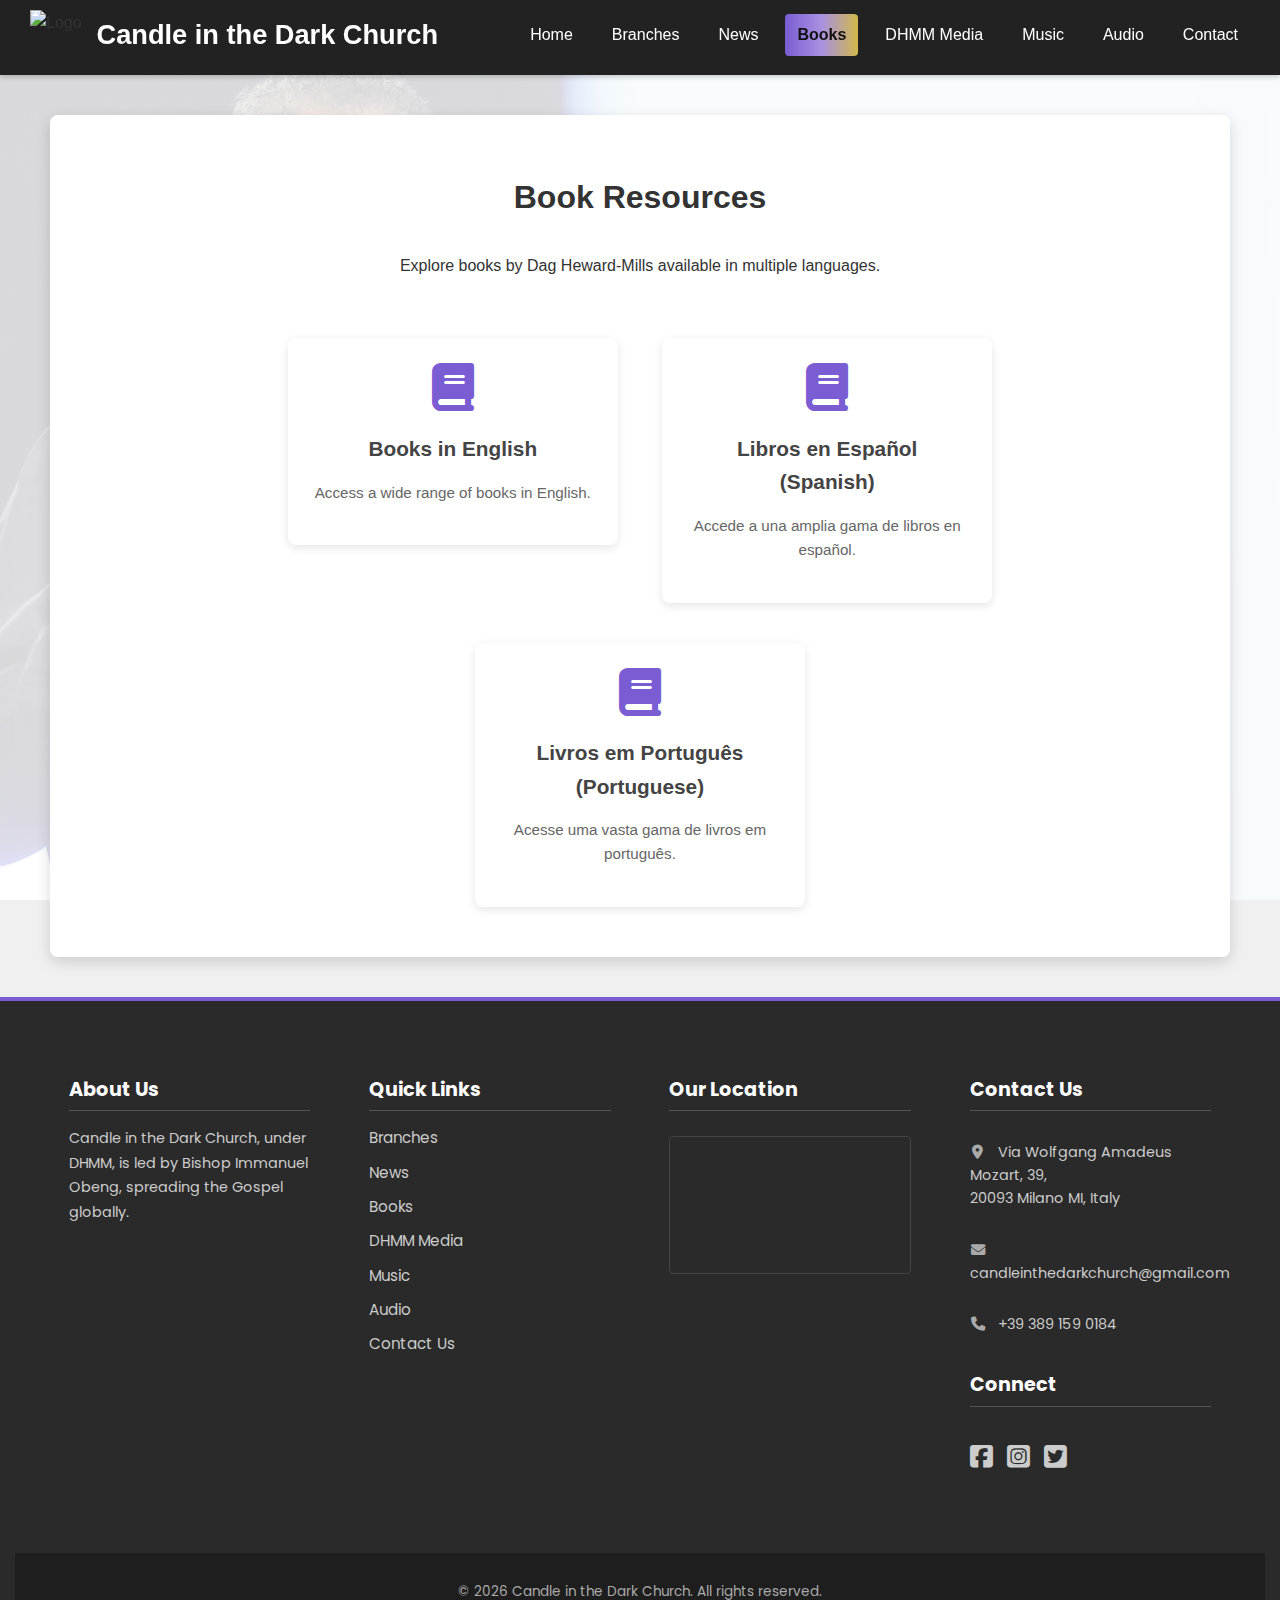
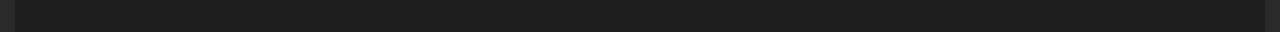
==== books.html @ d2d39b15 "Create books.html" ====
<!DOCTYPE html>
<html lang='en'>
<head>
    <meta charset='UTF-8'>
    <meta name='viewport' content='width=device-width, initial-scale=1.0'>
    <title>Book Resources - Candle in the Dark Church</title> <link rel="stylesheet" href="https://cdnjs.cloudflare.com/ajax/libs/font-awesome/6.4.0/css/all.min.css">
    <link rel="preconnect" href="https://fonts.googleapis.com">
    <link rel="preconnect" href="https://fonts.gstatic.com" crossorigin>
    <link href="https://fonts.googleapis.com/css2?family=Poppins:wght@400;500;600&family=Segoe+UI:wght@400;600&display=swap" rel="stylesheet">
    <link rel="stylesheet" href="style.css"> <style>
        /* Renamed classes for better semantics */
        .resource-links-container {
            text-align: center;
        }
        .resource-link-item {
            display: inline-block; /* Or block with margin auto */
            margin: 20px;
            padding: 25px;
            background-color: #fff;
            border-radius: 8px;
            box-shadow: 0 3px 10px rgba(0,0,0,0.1);
            transition: transform 0.3s ease, box-shadow 0.3s ease;
            width: 280px; /* Fixed width */
            text-decoration: none;
            color: #333;
            vertical-align: top; /* Align items nicely if they wrap */
        }
        .resource-link-item:hover {
            transform: translateY(-5px);
            box-shadow: 0 6px 15px rgba(0,0,0,0.15);
        }
        .resource-link-item i {
            font-size: 3rem;
            color: #7a5dd3; /* Kept original color, change if desired */
            margin-bottom: 15px;
            display: block;
        }
        .resource-link-item h3 {
            font-size: 1.3rem;
            margin-bottom: 10px;
            color: #444;
        }
        .resource-link-item p {
            font-size: 0.95rem;
            color: #666;
        }
    </style>
</head>
<body>
    <header>
        <div class="menu_left-section">
          <img src='https://raw.githubusercontent.com/cidc1/Candle-in-the-Dark-Church/main/logo.png' alt='Logo' class='logo'>
          <h1>Candle in the Dark Church</h1>
        </div>
        <nav class="menu">
          <ul>
            <li><a href="index.html">Home</a></li>
            <li><a href="branches.html">Branches</a></li>
            <li><a href="https://udnews.org/" target="_blank">News</a></li>
            <li><a href="books.html" class="active">Books</a></li>
            <li><a href="media-links.html">DHMM Media</a></li>
            <li><a href="music.html">Music</a></li>
            <li><a href="https://dagspeaking.org/" target="_blank">Audio</a></li>
            <li><a href="contact.html">Contact</a></li>
          </ul>
        </nav>
      </header>

    <div class="page-content-area">
        <div class="page-content-container">
            <h2>Book Resources</h2> <p style="text-align: center; max-width: 700px; margin: 0 auto 40px auto;">Explore books by Dag Heward-Mills available in multiple languages.</p> <div class="resource-links-container">
                <a href="https://dagbooks.org/" target="_blank" class="resource-link-item"> <i class="fas fa-book"></i> <h3>Books in English</h3> <p>Access a wide range of books in English.</p> </a>

                <a href="https://daglibros.org/" target="_blank" class="resource-link-item"> <i class="fas fa-book"></i> <h3>Libros en Español (Spanish)</h3> <p>Accede a una amplia gama de libros en español.</p> </a>

                <a href="https://daglivros.org/" target="_blank" class="resource-link-item"> <i class="fas fa-book"></i> <h3>Livros em Português (Portuguese)</h3> <p>Acesse uma vasta gama de livros em português.</p> </a>
            </div>

        </div>
    </div>

    <footer>
        <div class="row primary">
            <div class="column about">
            <h3>About Us</h3>
            <p>
                Candle in the Dark Church, under DHMM, is led by Bishop Immanuel Obeng, spreading the Gospel globally.
            </p>
            </div>
            <div class="column">
            <h3>Quick Links</h3>
            <ul class="footer-links">
                <li><a href="branches.html">Branches</a></li>
                 <li><a href="https://udnews.org/" target="_blank">News</a></li>
                <li><a href="books.html">Books</a></li>
                <li><a href="media-links.html">DHMM Media</a></li>
                <li><a href="music.html">Music</a></li>
                <li><a href="https://dagspeaking.org/" target="_blank">Audio</a></li>
                <li><a href="contact.html">Contact Us</a></li>
              </ul>
            </div>
            <div class="column map-column">
            <h3>Our Location</h3>
            <div class="map-responsive">
                <iframe src="https://www.google.com/maps/embed?pb=!1m18!1m12!1m3!1d2796.337470107919!2d9.27891521555678!3d45.52891297910146!2m3!1f0!2f0!3f0!3m2!1i1024!2i768!4f13.1!3m3!1m2!1s0x4786c799a6b1c6d7%3A0xf1d1a08f35a1841a!2sVia%20Wolfgang%20Amadeus%20Mozart%2C%2039%2C%2020093%20Cologno%20Monzese%20MI%2C%20Italy!5e0!3m2!1sen!2sus!4v1678886150123!5m2!1sen!2sus" width="600" height="450" style="border:0;" allowfullscreen="" loading="lazy" referrerpolicy="no-referrer-when-downgrade"></iframe>
              </div>
            </div>
            <div class="column contact">
            <h3>Contact Us</h3>
              <p><i class="fas fa-map-marker-alt"></i> Via Wolfgang Amadeus Mozart, 39,<br> 20093 Milano MI, Italy</p>
              <p><i class="fas fa-envelope"></i> candleinthedarkchurch@gmail.com</p>
              <p><i class="fas fa-phone"></i> +39 389 159 0184</p>
              <h3>Connect</h3>
              <div class="social">
               <a href="https://www.facebook.com/candleinthedarkhq" target="_blank" title="Facebook"><i class="fab fa-facebook-square"></i></a>
               <a href="https://www.instagram.com/cidc.hq/?igsh=czhpaGxpNmQ0bGli" target="_blank" title="Instagram"><i class="fab fa-instagram-square"></i></a>
               <a href="https://x.com/i/flow/login?redirect_after_login=%2FCIDCHQ" target="_blank" title="Twitter/X"><i class="fab fa-twitter-square"></i></a>
              </div>
            </div>
          </div>
        <div class="row copyright">
          <p>© <script>document.write(new Date().getFullYear())</script> Candle in the Dark Church. All rights reserved.</p>
        </div>
      </footer>
</body>
</html>
---- style.css ----
/* Base Styles */
body {
  font-family: 'Segoe UI', Tahoma, Geneva, Verdana, sans-serif; /* Modern font stack */
  background-color: #f0f0f0; /* Slightly lighter grey */
  color: #333;
  margin: 0;
  padding: 0;
  overflow-x: hidden;
  font-size: 16px;
  line-height: 1.6; /* Default line height */
}

/* --- Header --- */
header {
  display: flex;
  justify-content: space-between;
  align-items: center;
  flex-wrap: wrap; /* Allow wrapping */
  background-color: #222;
  padding: 10px 30px; /* Increased horizontal padding */
  box-shadow: 0 2px 5px rgba(0,0,0,0.2);
  position: sticky; /* Make header sticky */
  top: 0;
  z-index: 1000; /* Ensure header stays on top */
}
.menu_left-section {
  display: flex;
  align-items: center;
  margin-bottom: 5px; /* Space when wrapping */
}
header img.logo {
  height: 50px;
  margin-right: 15px;
}
header h1 {
  margin: 0;
  font-size: 1.7rem; /* Responsive font size */
  color: #fff;
  font-weight: 600;
  line-height: 1.2;
}

/* Navigation Menu */
.menu ul {
  list-style: none;
  margin: 0;
  padding: 0;
  display: flex;
  flex-wrap: wrap; /* Allow menu items to wrap */
  align-items: center; /* Vertically align items */
  justify-content: center; /* Center items when wrapping */
}
.menu ul li {
  margin-left: 15px; /* Slightly more space */
  margin-bottom: 5px; /* Space for wrapped items */
}
.menu ul li a {
  text-decoration: none;
  color: #fff;
  font-size: 1rem;
  padding: 10px 12px; /* More padding */
  border-radius: 4px;
  transition: background-color 0.3s ease, color 0.3s ease;
  display: inline-block;
  line-height: 1.4;
  font-weight: 500;
}
.menu ul li a:hover, .menu ul li a.active { /* Style for active page */
  background: linear-gradient(to right, #7a5dd3, #a891e1, #d1b84a);
  color: #111; /* Darker text on hover */
  font-weight: 600;
}

/* --- Hero Banner (Church Banner) --- */
.church-banner {
  width: 100%;
  height: 80vh; /* Use viewport height, minimum 600px */
  min-height: 600px;
  max-height: 850px; /* Limit max height */
  background-image: linear-gradient(rgba(0, 0, 0, 0.3), rgba(0, 0, 0, 0.1)), url('https://raw.githubusercontent.com/cidc1/Candle-in-the-Dark-Church/main/banner.jpg'); /* Added subtle overlay */
  background-size: cover;
  background-position: center center;
  position: relative; /* Needed for absolute positioning of children */
  display: flex;
  justify-content: flex-start;
  align-items: flex-end;
  padding: 30px; /* Base padding */
  box-sizing: border-box;
  color: #fff; /* Default text color for banner content */
  overflow: hidden; /* Hide anything overflowing from absolute children */
}

/* Container within the banner (for About Us text) */
.church-banner .container {
  padding: 25px;
  background-color: rgba(0, 0, 0, 0.6); /* Darker overlay for text readability */
  margin: 0; /* Reset margin */
  max-width: 50%; /* Limit width relative to banner */
  width: auto; /* Let content determine width */
  box-shadow: 0 4px 8px rgba(0, 0, 0, 0.3);
  border-radius: 5px;
  color: #f0f0f0; /* Light text color */
  position: relative; /* Keep in flow */
  z-index: 2; /* Above banner background & bishop image */
}
.church-banner .container h2 {
  color: #fff; /* White heading */
  font-size: 2rem;
  margin-bottom: 15px;
  text-align: left;
}
.church-banner .container p {
  color: #e0e0e0; /* Slightly off-white paragraph */
  font-size: 1rem;
  line-height: 1.7;
  margin-bottom: 10px;
  text-align: left; /* Justify looked cramped */
}
.church-banner .container span { /* Style for the scripture */
    color: #ffd700; /* Golden color */
    font-weight: bold;
    font-style: italic;
}


/* Bishop Image Container */
.bishopimg-container1 {
  position: absolute;
  bottom: 0;
  right: 0;
  width: 48%; /* Adjusted width */
  max-width: 550px; /* Max size */
  z-index: 1; /* Below text container if overlapping slightly */
  line-height: 0; /* Prevent extra space below image */
}
.bishopimg1 {
  width: 100%;
  height: auto;
  display: block; /* Remove potential inline spacing */
  /* --- Style for Slideshow Transition --- */
  opacity: 1;
  transition: opacity 0.5s ease-in-out;
}

/* Theme Banner */
.theme-banner {
  width: 100%;
  height: 450px; /* Adjusted height */
  background-image: url('https://raw.githubusercontent.com/cidc1/Candle-in-the-Dark-Church/main/theme.png');
  background-size: cover;
  background-attachment: scroll; /* Keep scroll for mobile */
  background-position: center center;
  display: flex; /* Use flex for potential future content */
  align-items: center;
  justify-content: center;
}

/* General Content Container (Used on Home page below banners if needed) */
.container {
  padding: 30px;
  background-color: #ffffff; /* White background */
  margin: 30px auto; /* Center container */
  max-width: 900px;
  width: 90%;
  box-shadow: 0 3px 10px rgba(0, 0, 0, 0.1);
  border-radius: 5px;
  box-sizing: border-box;
}
.container h2 {
  text-align: center;
  margin-bottom: 20px;
  font-size: 1.8rem;
  color: #333;
}
.container p {
  font-size: 1rem;
  line-height: 1.7;
  margin-bottom: 15px;
  color: #555;
}

/* --- Page Content Area (Branches, Contact, Music, Media) --- */
.page-content-area {
    padding: 40px 20px;
    min-height: 70vh; /* Ensure content area takes up space */
    background-image: linear-gradient(rgba(255, 255, 255, 0.85), rgba(255, 255, 255, 0.85)), url('images/Bishopimg5.jpg'); /* Use the image with white overlay */
    background-size: cover;
    background-position: center center;
    background-attachment: fixed; /* Fixed background for parallax effect */
}

/* Container within the page content area */
.page-content-container {
  background-color: rgba(255, 255, 255, 0.98); /* Almost opaque white */
  padding: 30px 40px;
  max-width: 1100px;
  margin: 0 auto; /* Center */
  box-shadow: 0 5px 15px rgba(0, 0, 0, 0.15);
  border-radius: 8px;
}
.page-content-container h2 {
    font-size: 2rem;
    color: #333;
    margin-bottom: 30px;
    text-align: center;
    font-weight: 600;
}

/* Branch Grid Specific Styles */
.branch-grid {
  display: grid;
  grid-template-columns: repeat(auto-fit, minmax(250px, 1fr)); /* Responsive grid */
  gap: 25px;
  padding: 10px 0;
}
.branch-item {
  background: #fff; /* White background */
  padding: 20px;
  border-radius: 8px;
  text-align: center;
  box-shadow: 0 2px 5px rgba(0, 0, 0, 0.1);
  transition: transform 0.3s ease, box-shadow 0.3s ease;
  border: 1px solid #eee; /* Subtle border */
}
.branch-item:hover {
  transform: translateY(-5px) scale(1.02); /* Lift and slightly scale */
  box-shadow: 0 6px 15px rgba(0, 0, 0, 0.15);
  background-color: #fcfcfc;
}
.branch-item h3 {
  font-size: 1.2rem;
  font-weight: 600; /* Bolder */
  margin: 0;
  color: #444; /* Dark grey */
  line-height: 1.4;
}

/* --- Contact Page Specific Styles --- */
.contact-container {
    display: grid;
    grid-template-columns: 1fr 1fr; /* Two columns */
    gap: 40px;
    align-items: flex-start;
}
.contact-details, .contact-form-section {
    background-color: #f9f9f9; /* Light background for sections */
    padding: 25px;
    border-radius: 6px;
    box-shadow: 0 1px 4px rgba(0,0,0,0.08);
}
.contact-details h3, .contact-form-section h3 {
    margin-top: 0;
    margin-bottom: 20px;
    font-size: 1.4rem;
    color: #333;
    border-bottom: 2px solid #7a5dd3; /* Accent line */
    padding-bottom: 8px;
}
.contact-details p { margin-bottom: 15px; line-height: 1.8; font-size: 1rem; color: #555; }
.contact-details i { margin-right: 10px; color: #7a5dd3; width: 20px; text-align: center; }
.contact-map { margin-top: 20px; }

/* Basic Contact Form Styles */
.contact-form label { display: block; margin-bottom: 5px; font-weight: 600; color: #444; }
.contact-form input[type="text"],
.contact-form input[type="email"],
.contact-form textarea {
    width: 100%; padding: 12px; margin-bottom: 15px; border: 1px solid #ccc;
    border-radius: 4px; box-sizing: border-box; font-size: 1rem; font-family: inherit;
}
.contact-form textarea { height: 150px; resize: vertical; }
.contact-form button {
  font-size: 1.05rem; padding: 12px 25px; width: auto; border-radius: 5px;
  background: linear-gradient(to right, #7a5dd3, #9d84de); color: white; font-weight: bold;
  border: none; cursor: pointer; transition: background-color 0.3s ease, transform 0.2s ease; margin-top: 10px;
}
.contact-form button:hover { background: linear-gradient(to right, #6a4cc3, #8d74ce); transform: translateY(-2px); }

/* --- Music Page Specific Styles --- */
.music-links-container { text-align: center; }
.music-link-item {
    display: inline-block; margin: 20px; padding: 25px; background-color: #fff; border-radius: 8px;
    box-shadow: 0 3px 10px rgba(0,0,0,0.1); transition: transform 0.3s ease, box-shadow 0.3s ease;
    width: 280px; text-decoration: none; color: #333; vertical-align: top; /* Align items if height differs */
}
.music-link-item:hover { transform: translateY(-5px); box-shadow: 0 6px 15px rgba(0,0,0,0.15); }
.music-link-item i { font-size: 3rem; color: #7a5dd3; margin-bottom: 15px; display: block; }
.music-link-item h3 { font-size: 1.3rem; margin-bottom: 10px; color: #444; }
.music-link-item p { font-size: 0.95rem; color: #666; }

/* --- Media Links Page Specific Styles --- */
.media-content { display: flex; flex-wrap: wrap; align-items: center; gap: 40px; }
.media-links-list { list-style: none; padding: 0; margin: 0; flex: 1; min-width: 250px; }
.media-links-list li { margin-bottom: 15px; }
.media-links-list a {
    display: inline-flex; align-items: center; text-decoration: none; font-size: 1.1rem;
    color: #333; padding: 8px 12px; border-radius: 5px; transition: background-color 0.3s ease, color 0.3s ease;
}
.media-links-list a:hover { background-color: #e9e9e9; color: #000; text-decoration: none; }
.media-links-list i { font-size: 1.8rem; margin-right: 15px; width: 30px; text-align: center; }
.media-links-list .fa-facebook-square { color: #3b5998; }
.media-links-list .fa-instagram-square { color: #c32aa3; }
.media-links-list .fa-twitter-square { color: #1da1f2; }
.media-links-list .fa-youtube { color: #ff0000; }
.media-links-list .fa-tiktok { color: #000000; }
.media-links-list .fa-soundcloud { color: #ff5500; }
.media-links-list .fa-link { color: #333; } /* Default color for link icon */

.media-image-container { flex-basis: 350px; text-align: center; }
.media-image-container img { max-width: 100%; height: auto; border-radius: 8px; box-shadow: 0 4px 12px rgba(0,0,0,0.15); }


/* General Link & List Styles */
ul { list-style: none; padding: 0; margin: 0; }
li { margin-bottom: 8px; }
a { color: #6a4cc3; /* Updated link color */ text-decoration: none; transition: color 0.3s ease; }
a:hover { color: #4a2c93; text-decoration: underline; }

/* --- Footer --- */
footer {
  font-size: 0.9rem; padding: 40px 15px 0px 15px; background-color: #2a2a2a;
  color: #bbb; margin-top: 0; border-top: 4px solid #7a5dd3;
}
footer * { font-family: "Poppins", sans-serif; box-sizing: border-box; }
.row { padding: 1em 0; }
.row.primary {
  display: grid; grid-template-columns: repeat(auto-fit, minmax(250px, 1fr));
  gap: 30px; align-items: flex-start; max-width: 1200px; margin: 0 auto; padding: 1em 1em;
}
.column { width: 100%; display: flex; flex-direction: column; padding: 0 1em; margin-bottom: 20px; }
.column h3 { /* Footer headings */
  text-align: left; color: #fff; font-size: 1.2rem; white-space: normal;
  margin-bottom: 15px; padding-bottom: 5px; border-bottom: 1px solid #555;
}
.about p { text-align: left; line-height: 1.7; margin: 0; color: #ccc; font-size: 0.9rem; }

/* Footer Quick Links List */
ul.footer-links { list-style: none; padding: 0; margin: 0; }
ul.footer-links li { margin-bottom: 10px; }
ul.footer-links li a { color: #ccc; text-decoration: none; font-size: 0.95rem; transition: color 0.3s ease; }
ul.footer-links li a:hover { color: #fff; text-decoration: underline; }

.social { text-align: left; margin-top: 15px; /* Space above icons */ }
.social a { margin: 0 10px 10px 0; font-size: 26px; color: #ccc; display: inline-block; transition: color 0.3s, transform 0.3s; }
.social a:hover { color: #fff; transform: scale(1.1); text-decoration: none; }
.contact p { text-align: left; color: #ccc; font-size: 0.9rem; line-height: 1.6; }
.contact p i { margin-right: 8px; width: 16px; text-align: center; color: #aaa; } /* Footer icons subtle */
.map-responsive { overflow:hidden; padding-bottom:56.25%; position:relative; height:0; margin-top: 10px; border-radius: 4px; border: 1px solid #444; }
.map-responsive iframe{ left:0; top:0; height:100%; width:100%; position:absolute; }
.copyright { padding: 15px 10px; background-color: #1e1e1e; text-align: center; font-size: 0.85rem; color: #aaa; margin-top: 30px; width: 100%; box-sizing: border-box; }

/* --- RESPONSIVE STYLES --- */

/* Large Tablets & Small Desktops (<= 1024px) */
@media screen and (max-width: 1024px) {
  header { padding: 10px 20px; }
  header h1 { font-size: 1.6rem; }
  .menu ul li a { padding: 9px 10px; }
  .church-banner { height: auto; min-height: 550px; padding: 25px; }
  .church-banner .container { max-width: 60%; }
  .bishopimg-container1 { width: 45%; }
  .theme-banner { height: 400px; }
  .page-content-container { padding: 25px 30px; }
  .contact-container { gap: 30px; }
}

/* Tablets (<= 768px) */
@media screen and (max-width: 768px) {
  header { flex-direction: column; align-items: center; padding: 15px; }
  .menu_left-section { margin-bottom: 15px; text-align: center; }
  .menu ul { justify-content: center; }
  .menu ul li { margin: 0 5px 10px 5px; }

  .church-banner {
      height: auto; min-height: unset; padding: 40px 20px 20px 20px; flex-direction: column;
      align-items: center; text-align: center;
  }
  .church-banner .container { max-width: 90%; margin-bottom: 20px; background: rgba(0,0,0, 0.7); text-align: center; }
   .church-banner .container h2, .church-banner .container p { text-align: center; }
  .bishopimg-container1 { position: relative; width: 70%; max-width: 350px; margin: 0 auto; right: auto; bottom: auto; }
  .theme-banner { height: 300px; }
  .container { width: 95%; padding: 20px; }
  .page-content-area { padding: 30px 15px; background-attachment: scroll; }
  .page-content-container { padding: 20px; width: 95%; }
  .page-content-container h2 { font-size: 1.8rem; }
  .branch-grid { grid-template-columns: repeat(auto-fit, minmax(200px, 1fr)); gap: 20px; }
  .branch-item h3 { font-size: 1.1rem; }
  .contact-container { grid-template-columns: 1fr; gap: 30px; }
  .media-content { flex-direction: column; } /* Stack media links/image */
  .media-image-container { margin-bottom: 30px; flex-basis: auto; width: 80%; max-width: 400px; }
  .row.primary { padding: 1em 0.5em; }
  .column { padding: 0 0.5em; }
  .column h3 { font-size: 1.1rem; }
}

/* Mobile Phones (<= 480px) */
@media screen and (max-width: 480px) {
  body { font-size: 15px; }
  header { padding: 10px 15px; }
  header img.logo { height: 40px; margin-right: 10px; }
  header h1 { font-size: 1.4rem; }
  .menu ul li a { font-size: 0.9rem; padding: 8px 8px; }

  .church-banner { padding: 30px 15px 15px 15px; }
  .church-banner .container { max-width: 95%; padding: 20px 15px; }
  .church-banner .container h2 { font-size: 1.6rem; }
  .church-banner .container p { font-size: 0.95rem; }
  .bishopimg-container1 { width: 80%; max-width: 280px; }
  .theme-banner { height: 200px; }
  .container { padding: 15px; }
  .page-content-area { padding: 20px 10px; }
  .page-content-container { padding: 15px; }
  .page-content-container h2 { font-size: 1.5rem; margin-bottom: 20px; }
  .branch-grid { grid-template-columns: 1fr; gap: 15px; } /* Single column */
  .branch-item { padding: 15px; }
  .branch-item h3 { font-size: 1.05rem; }
  .music-link-item { width: 90%; margin-left: auto; margin-right: auto; } /* Full width on mobile */
  .contact-details, .contact-form-section { padding: 20px; }
  .contact-details h3, .contact-form-section h3 { font-size: 1.3rem; }
  .contact-form input[type="text"],
  .contact-form input[type="email"],
  .contact-form textarea { padding: 10px; }
  .contact-form button { font-size: 1rem; padding: 10px 20px;}
  .media-links-list a { font-size: 1rem; padding: 6px 10px; }
  .media-links-list i { font-size: 1.5rem; margin-right: 10px; }
  .row.primary { gap: 20px; }
  .social a { font-size: 24px; }
  .copyright { font-size: 0.8rem; }
}
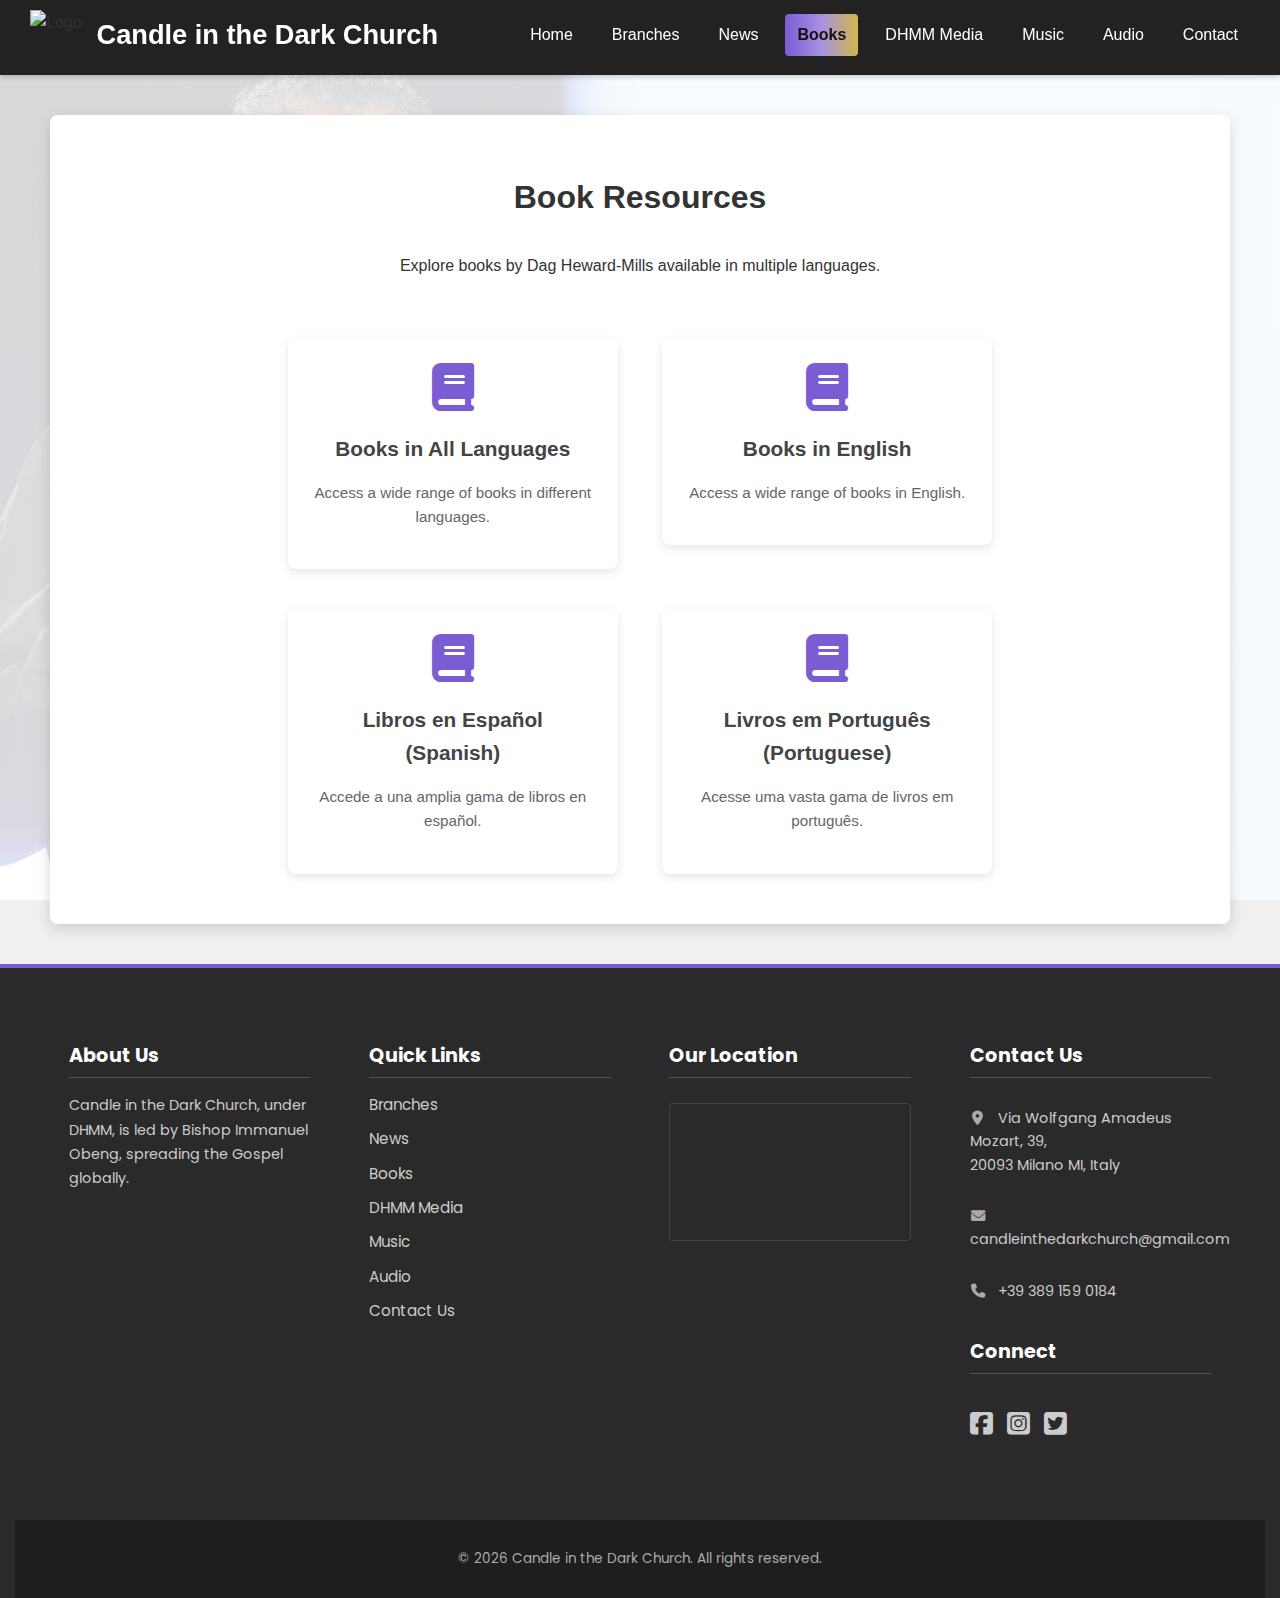
==== commit 2692b9fa: "Update books.html" ====
--- a/books.html
+++ b/books.html
@@ -69,6 +69,8 @@
     <div class="page-content-area">
         <div class="page-content-container">
             <h2>Book Resources</h2> <p style="text-align: center; max-width: 700px; margin: 0 auto 40px auto;">Explore books by Dag Heward-Mills available in multiple languages.</p> <div class="resource-links-container">
+                <a href="https://daghewardmillsbooks.org/new/" target="_blank" class="resource-link-item"> <i class="fas fa-book"></i> <h3>Books in All Languages</h3> <p>Access a wide range of books in different languages.</p> </a>
+                
                 <a href="https://dagbooks.org/" target="_blank" class="resource-link-item"> <i class="fas fa-book"></i> <h3>Books in English</h3> <p>Access a wide range of books in English.</p> </a>
 
                 <a href="https://daglibros.org/" target="_blank" class="resource-link-item"> <i class="fas fa-book"></i> <h3>Libros en Español (Spanish)</h3> <p>Accede a una amplia gama de libros en español.</p> </a>
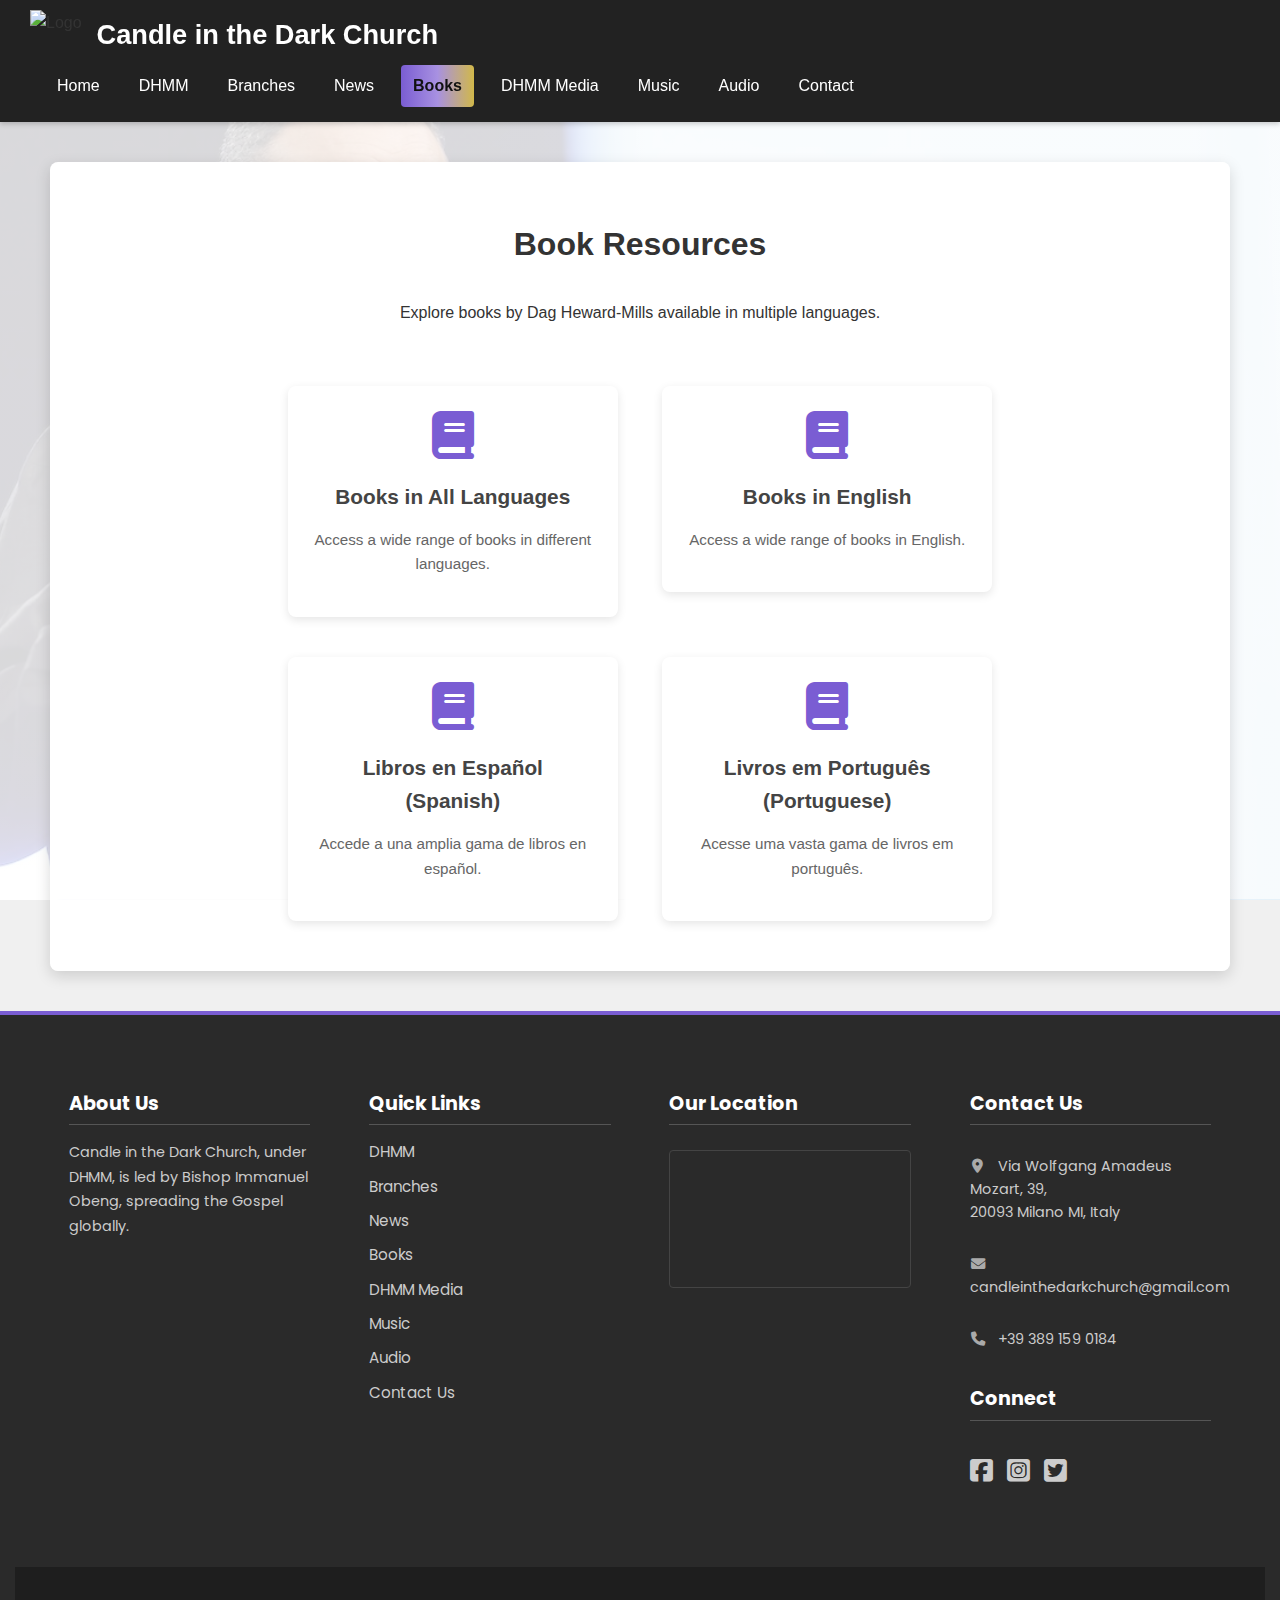
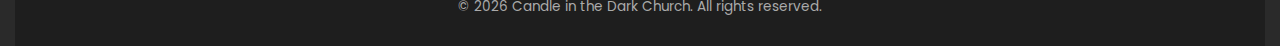
==== commit 7e7a7394: "Update books.html" ====
--- a/books.html
+++ b/books.html
@@ -55,6 +55,7 @@
         <nav class="menu">
           <ul>
             <li><a href="index.html">Home</a></li>
+            <li><a href="https://www.daghewardmills.org/" target="_blank">DHMM</a></li>
             <li><a href="branches.html">Branches</a></li>
             <li><a href="https://udnews.org/" target="_blank">News</a></li>
             <li><a href="books.html" class="active">Books</a></li>
@@ -92,8 +93,9 @@
             <div class="column">
             <h3>Quick Links</h3>
             <ul class="footer-links">
+                <li><a href="https://www.daghewardmills.org/" target="_blank">DHMM</a></li>
                 <li><a href="branches.html">Branches</a></li>
-                 <li><a href="https://udnews.org/" target="_blank">News</a></li>
+                <li><a href="https://udnews.org/" target="_blank">News</a></li>
                 <li><a href="books.html">Books</a></li>
                 <li><a href="media-links.html">DHMM Media</a></li>
                 <li><a href="music.html">Music</a></li>
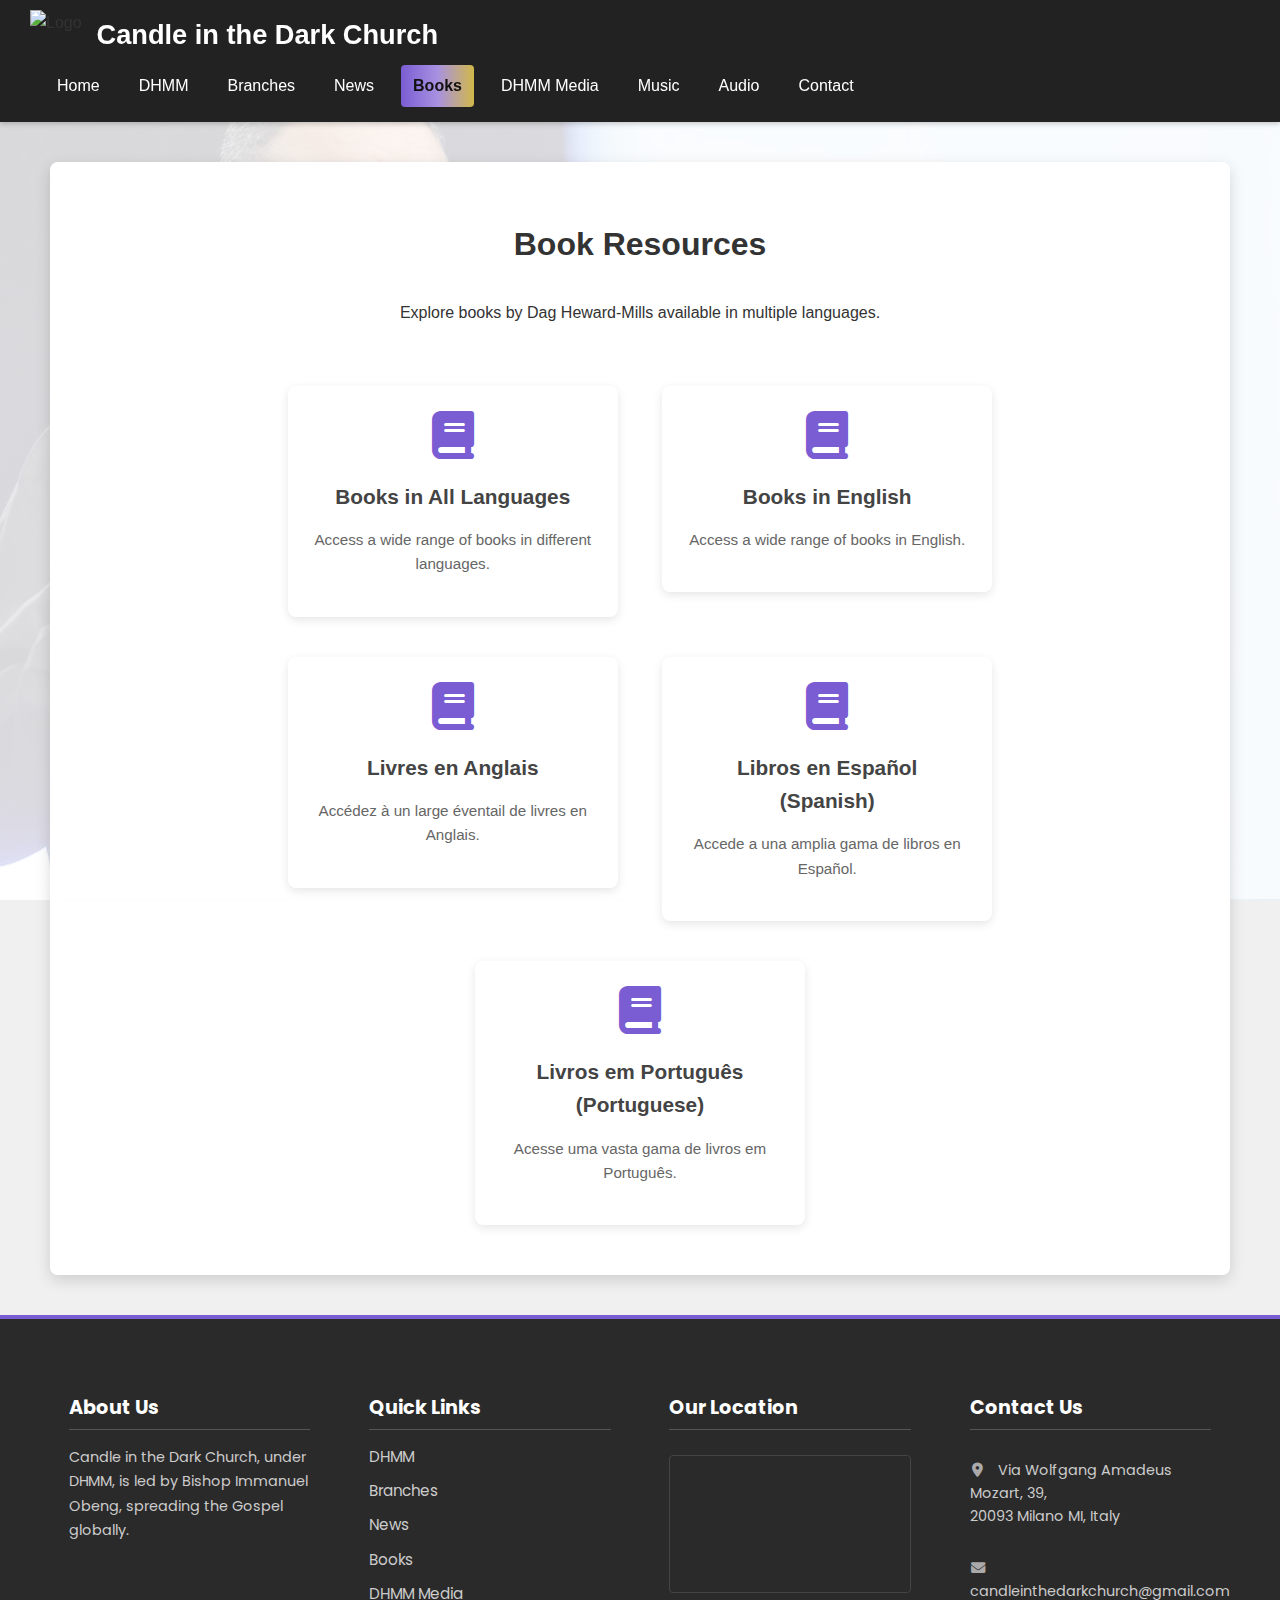
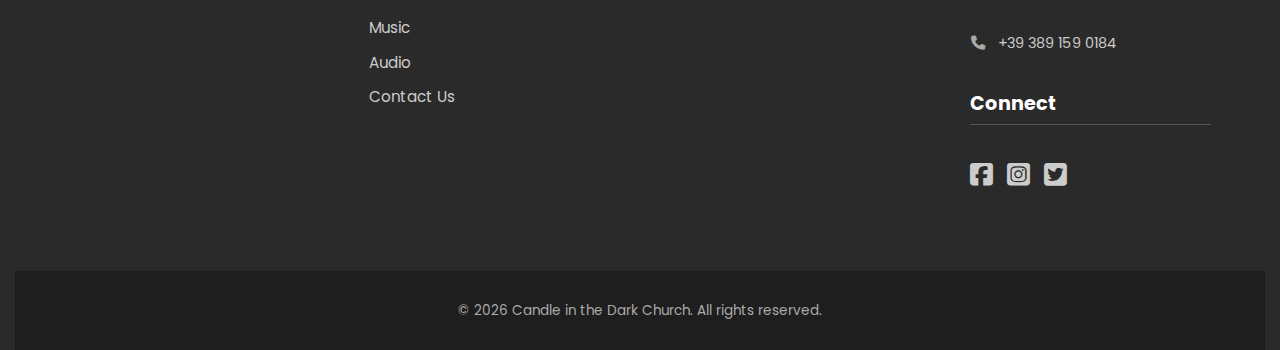
==== commit 5baea4a7: "Update books.html" ====
--- a/books.html
+++ b/books.html
@@ -61,7 +61,7 @@
             <li><a href="books.html" class="active">Books</a></li>
             <li><a href="media-links.html">DHMM Media</a></li>
             <li><a href="music.html">Music</a></li>
-            <li><a href="https://dagspeaking.org/" target="_blank">Audio</a></li>
+            <li><a href="https://machaneh.org/" target="_blank">Audio</a></li>
             <li><a href="contact.html">Contact</a></li>
           </ul>
         </nav>
@@ -74,9 +74,11 @@
                 
                 <a href="https://dagbooks.org/" target="_blank" class="resource-link-item"> <i class="fas fa-book"></i> <h3>Books in English</h3> <p>Access a wide range of books in English.</p> </a>
 
-                <a href="https://daglibros.org/" target="_blank" class="resource-link-item"> <i class="fas fa-book"></i> <h3>Libros en Español (Spanish)</h3> <p>Accede a una amplia gama de libros en español.</p> </a>
+                <a href="https://daglivres.org/" target="_blank" class="resource-link-item"> <i class="fas fa-book"></i> <h3>Livres en Anglais</h3> <p>Accédez à un large éventail de livres en Anglais.</p> </a>
 
-                <a href="https://daglivros.org/" target="_blank" class="resource-link-item"> <i class="fas fa-book"></i> <h3>Livros em Português (Portuguese)</h3> <p>Acesse uma vasta gama de livros em português.</p> </a>
+                <a href="https://daglibros.org/" target="_blank" class="resource-link-item"> <i class="fas fa-book"></i> <h3>Libros en Español (Spanish)</h3> <p>Accede a una amplia gama de libros en Español.</p> </a>
+
+                <a href="https://daglivros.org/" target="_blank" class="resource-link-item"> <i class="fas fa-book"></i> <h3>Livros em Português (Portuguese)</h3> <p>Acesse uma vasta gama de livros em Português.</p> </a>
             </div>
 
         </div>
@@ -99,7 +101,7 @@
                 <li><a href="books.html">Books</a></li>
                 <li><a href="media-links.html">DHMM Media</a></li>
                 <li><a href="music.html">Music</a></li>
-                <li><a href="https://dagspeaking.org/" target="_blank">Audio</a></li>
+                <li><a href="https://machaneh.org/" target="_blank">Audio</a></li>
                 <li><a href="contact.html">Contact Us</a></li>
               </ul>
             </div>
--- a/style.css
+++ b/style.css
@@ -125,22 +125,89 @@
 
 /* Bishop Image Container */
 .bishopimg-container1 {
-  position: absolute;
+  position: absolute; /* Keep existing absolute positioning */
   bottom: 0;
   right: 0;
   width: 48%; /* Adjusted width */
   max-width: 550px; /* Max size */
   z-index: 1; /* Below text container if overlapping slightly */
   line-height: 0; /* Prevent extra space below image */
-}
-.bishopimg1 {
+  /* == ADDED for controls == */
+  overflow: hidden; /* Hide controls overflowing if needed */
+  /* position: relative; <- Not needed as it's already absolute */
+}
+
+/* == MODIFIED .bishopimg1 to target ID used by JS for transition == */
+/* Or you could keep targeting .bishopimg1 if JS targeted that class instead */
+#bishopSlideshowImage { /* Target the image by ID */
   width: 100%;
   height: auto;
   display: block; /* Remove potential inline spacing */
-  /* --- Style for Slideshow Transition --- */
-  opacity: 1;
-  transition: opacity 0.5s ease-in-out;
-}
+  opacity: 1; /* Start visible */
+  transition: opacity 0.5s ease-in-out; /* Ensure transition exists */
+}
+
+/* == ADDED: Styles for Slideshow Controls == */
+.slide-nav-button {
+  position: absolute;
+  top: 50%;
+  transform: translateY(-50%);
+  background-color: rgba(0, 0, 0, 0.4);
+  color: white;
+  border: none;
+  padding: 0;
+  font-size: 1.2rem;
+  cursor: pointer;
+  z-index: 10; /* Above image */
+  border-radius: 50%;
+  width: 40px;
+  height: 40px;
+  display: flex;
+  align-items: center;
+  justify-content: center;
+  transition: background-color 0.3s ease;
+  line-height: 0;
+}
+.slide-nav-button:hover {
+  background-color: rgba(0, 0, 0, 0.7);
+}
+.slide-nav-button.prev {
+  left: 10px; /* Position from left edge of container */
+}
+.slide-nav-button.next {
+  right: 10px; /* Position from right edge of container */
+}
+ .slide-nav-button i {
+   pointer-events: none; /* Ensure icon doesn't block button click */
+ }
+
+.slide-indicators {
+  position: absolute;
+  bottom: 15px; /* Position from bottom edge of container */
+  left: 50%;
+  transform: translateX(-50%);
+  z-index: 10; /* Above image */
+  display: flex;
+  gap: 6px; /* Space between dots */
+}
+.slide-dot {
+  width: 10px;
+  height: 10px;
+  background-color: rgba(255, 255, 255, 0.5);
+  border-radius: 50%;
+  cursor: pointer;
+  transition: background-color 0.3s ease;
+  border: 1px solid rgba(0, 0, 0, 0.1);
+}
+.slide-dot:hover {
+  background-color: rgba(255, 255, 255, 0.8);
+}
+.slide-dot.active {
+  background-color: #ffffff;
+   box-shadow: 0 0 3px rgba(0,0,0,0.4);
+}
+/* == END OF ADDED Controls Styles == */
+
 
 /* Theme Banner */
 .theme-banner {
@@ -377,7 +444,36 @@
   }
   .church-banner .container { max-width: 90%; margin-bottom: 20px; background: rgba(0,0,0, 0.7); text-align: center; }
    .church-banner .container h2, .church-banner .container p { text-align: center; }
-  .bishopimg-container1 { position: relative; width: 70%; max-width: 350px; margin: 0 auto; right: auto; bottom: auto; }
+
+   /* == MODIFIED responsive .bishopimg-container1 == */
+  .bishopimg-container1 {
+      position: relative; /* Changed from absolute for stacking */
+      width: 80%; /* Adjusted width for tablet */
+      max-width: 400px; /* Max width */
+      margin: 20px auto 0 auto; /* Center and add margin */
+      right: auto; /* Reset absolute positioning */
+      bottom: auto; /* Reset absolute positioning */
+      z-index: 1; /* Keep z-index if needed */
+      line-height: 0;
+      overflow: hidden; /* Ensure overflow hidden */
+  }
+
+  /* == ADDED: Responsive Controls (Tablet) == */
+  .slide-nav-button {
+       font-size: 1rem;
+       width: 35px;
+       height: 35px;
+  }
+   .slide-indicators {
+     bottom: 10px; /* Closer to bottom */
+   }
+   .slide-dot {
+      width: 8px;
+      height: 8px;
+   }
+   /* == END OF ADDED Tablet Controls Styles == */
+
+
   .theme-banner { height: 300px; }
   .container { width: 95%; padding: 20px; }
   .page-content-area { padding: 30px 15px; background-attachment: scroll; }
@@ -405,7 +501,35 @@
   .church-banner .container { max-width: 95%; padding: 20px 15px; }
   .church-banner .container h2 { font-size: 1.6rem; }
   .church-banner .container p { font-size: 0.95rem; }
-  .bishopimg-container1 { width: 80%; max-width: 280px; }
+
+  /* == MODIFIED responsive .bishopimg-container1 (Mobile) == */
+  .bishopimg-container1 {
+      width: 90%; /* Wider on small mobile */
+      max-width: none; /* Remove max-width if needed */
+      margin-top: 15px; /* Adjust margin */
+  }
+
+  /* == ADDED: Responsive Controls (Mobile) == */
+  .slide-nav-button {
+       font-size: 0.9rem;
+       width: 30px;
+       height: 30px;
+       left: 5px; /* Closer to edge */
+  }
+  .slide-nav-button.next {
+    right: 5px; /* Closer to edge */
+  }
+  .slide-indicators {
+    bottom: 8px; /* Adjust slightly */
+    gap: 4px; /* Closer dots */
+  }
+   .slide-dot {
+      width: 7px;
+      height: 7px;
+   }
+   /* == END OF ADDED Mobile Controls Styles == */
+
+
   .theme-banner { height: 200px; }
   .container { padding: 15px; }
   .page-content-area { padding: 20px 10px; }
